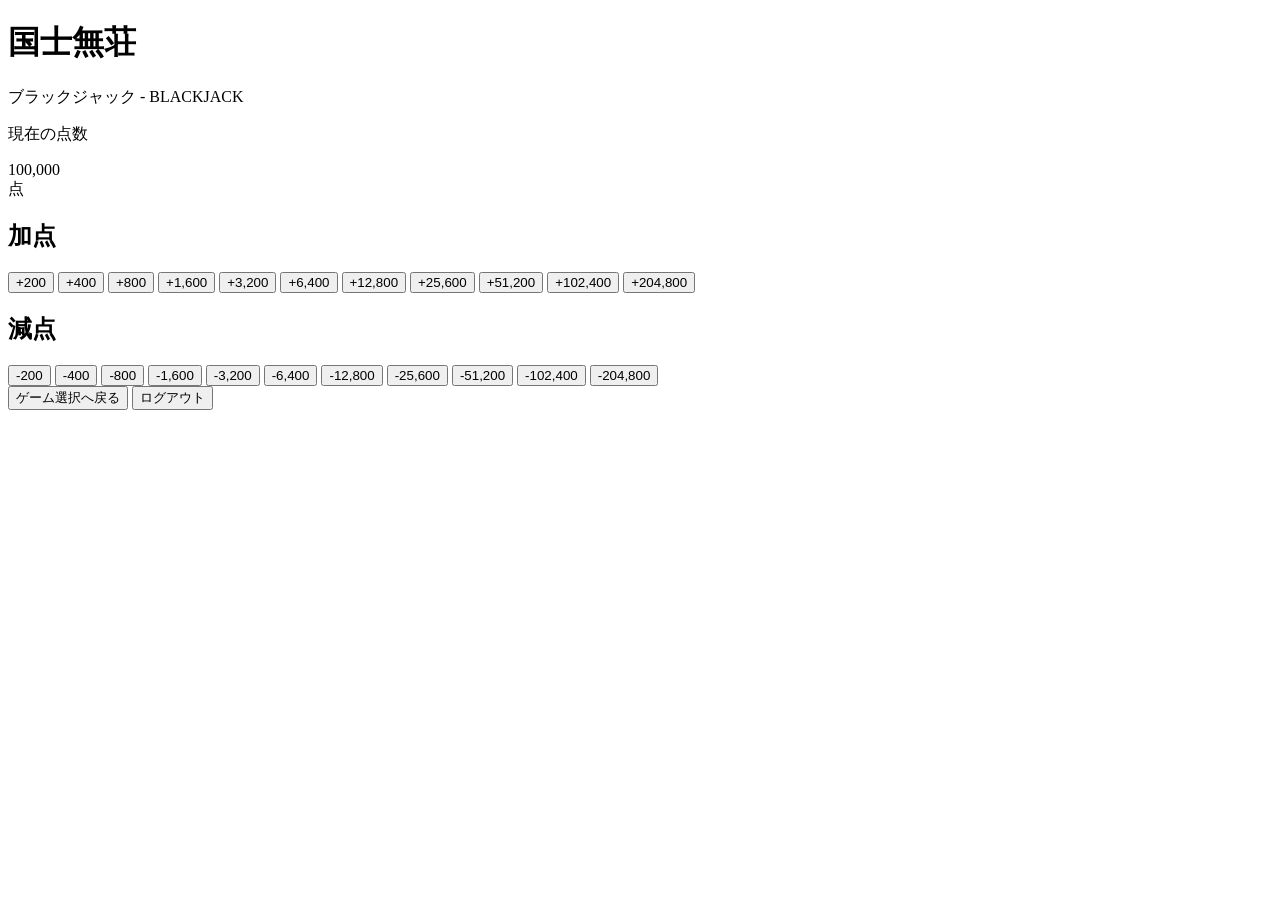
==== blackjack.html @ d01034c5 "Add files via upload" ====
<!DOCTYPE html>
<html lang="ja">
<head>
    <meta charset="UTF-8">
    <title>国士無荘 - ブラックジャック</title>
    <link rel="stylesheet" href="css/style.css">
</head>

<body>

<div class="container">

    <h1>国士無荘</h1>
    <p class="subtitle">ブラックジャック - BLACKJACK</p>

    <div class="score-board">
        <p>現在の点数</p>
        <div id="score">100,000</div>
        <span>点</span>
    </div>

    <h2 class="section-title">加点</h2>

    <div class="score-buttons">
        <button onclick="changeScore(200)">+200</button>
        <button onclick="changeScore(400)">+400</button>
        <button onclick="changeScore(800)">+800</button>
        <button onclick="changeScore(1600)">+1,600</button>
        <button onclick="changeScore(3200)">+3,200</button>
        <button onclick="changeScore(6400)">+6,400</button>
        <button onclick="changeScore(12800)">+12,800</button>
        <button onclick="changeScore(25600)">+25,600</button>
        <button onclick="changeScore(51200)">+51,200</button>
        <button onclick="changeScore(102400)">+102,400</button>
        <button onclick="changeScore(204800)">+204,800</button>
    </div>

    <h2 class="section-title minus-title">減点</h2>

    <div class="score-buttons minus">
        <button onclick="changeScore(-200)">-200</button>
        <button onclick="changeScore(-400)">-400</button>
        <button onclick="changeScore(-800)">-800</button>
        <button onclick="changeScore(-1600)">-1,600</button>
        <button onclick="changeScore(-3200)">-3,200</button>
        <button onclick="changeScore(-6400)">-6,400</button>
        <button onclick="changeScore(-12800)">-12,800</button>
        <button onclick="changeScore(-25600)">-25,600</button>
        <button onclick="changeScore(-51200)">-51,200</button>
        <button onclick="changeScore(-102400)">-102,400</button>
        <button onclick="changeScore(-204800)">-204,800</button>
    </div>

    <button class="back-button" onclick="location.href='games.html'">
        ゲーム選択へ戻る
    </button>

	<button class="logout-button" onclick="location.href='logout.html'">
	    ログアウト
	</button>

</div>

<script src="js/game.js"></script>

</body>
</html>
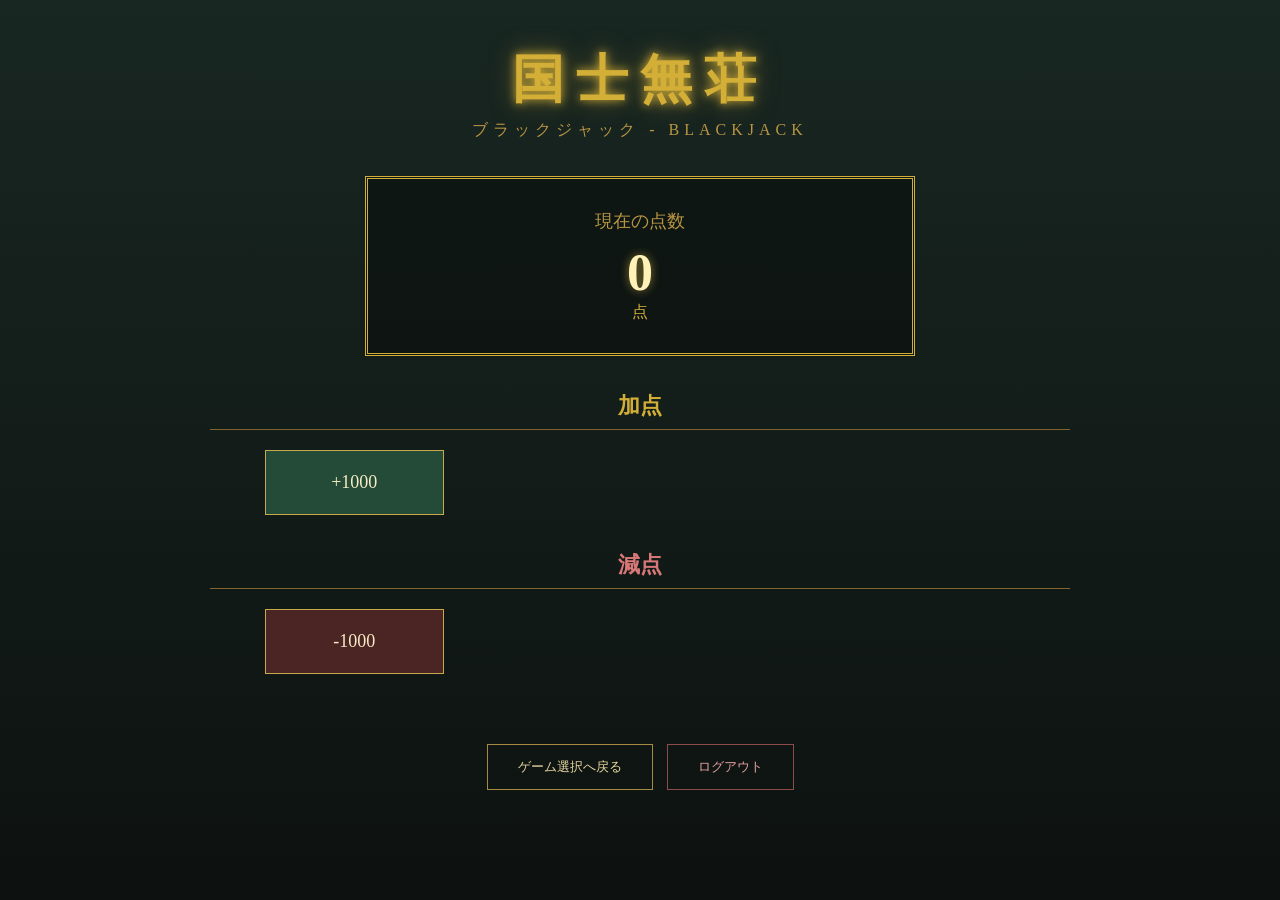
==== commit 7fe2615f: "Add files via upload" ====
--- a/blackjack.html
+++ b/blackjack.html
@@ -22,33 +22,13 @@
     <h2 class="section-title">加点</h2>
 
     <div class="score-buttons">
-        <button onclick="changeScore(200)">+200</button>
-        <button onclick="changeScore(400)">+400</button>
-        <button onclick="changeScore(800)">+800</button>
-        <button onclick="changeScore(1600)">+1,600</button>
-        <button onclick="changeScore(3200)">+3,200</button>
-        <button onclick="changeScore(6400)">+6,400</button>
-        <button onclick="changeScore(12800)">+12,800</button>
-        <button onclick="changeScore(25600)">+25,600</button>
-        <button onclick="changeScore(51200)">+51,200</button>
-        <button onclick="changeScore(102400)">+102,400</button>
-        <button onclick="changeScore(204800)">+204,800</button>
+        <button onclick="changeScore(1000)">+1000</button>
     </div>
 
     <h2 class="section-title minus-title">減点</h2>
 
     <div class="score-buttons minus">
-        <button onclick="changeScore(-200)">-200</button>
-        <button onclick="changeScore(-400)">-400</button>
-        <button onclick="changeScore(-800)">-800</button>
-        <button onclick="changeScore(-1600)">-1,600</button>
-        <button onclick="changeScore(-3200)">-3,200</button>
-        <button onclick="changeScore(-6400)">-6,400</button>
-        <button onclick="changeScore(-12800)">-12,800</button>
-        <button onclick="changeScore(-25600)">-25,600</button>
-        <button onclick="changeScore(-51200)">-51,200</button>
-        <button onclick="changeScore(-102400)">-102,400</button>
-        <button onclick="changeScore(-204800)">-204,800</button>
+        <button onclick="changeScore(-1000)">-1000</button>
     </div>
 
     <button class="back-button" onclick="location.href='games.html'">
--- a/css/style.css
+++ b/css/style.css
@@ -0,0 +1,581 @@
+@charset "UTF-8";
+
+* {
+    box-sizing: border-box;
+}
+
+body {
+    margin: 0;
+    min-height: 100vh;
+
+    background:
+        linear-gradient(
+            rgba(10, 25, 20, 0.94),
+            rgba(5, 10, 8, 0.97)
+        );
+
+    color: #f5e6b3;
+
+    font-family:
+        "Yu Mincho",
+        "Hiragino Mincho ProN",
+        serif;
+
+    text-align: center;
+}
+
+
+/* 全体 */
+
+.container {
+    width: 90%;
+    max-width: 900px;
+
+    margin: 0 auto;
+    padding: 45px 20px 60px;
+}
+
+
+/* タイトル */
+
+h1 {
+    margin: 0;
+
+    color: #d4af37;
+
+    font-size: 52px;
+    letter-spacing: 12px;
+
+    text-shadow:
+        0 0 10px #d4af37,
+        0 0 25px rgba(212, 175, 55, 0.5);
+}
+
+.subtitle {
+    margin-top: 5px;
+
+    color: #b99642;
+
+    font-family: serif;
+
+    letter-spacing: 5px;
+}
+
+
+/* パネル */
+
+.panel {
+    max-width: 500px;
+
+    margin: 50px auto 0;
+    padding: 40px;
+
+    border: 2px solid #b99745;
+
+    background: rgba(15, 25, 20, 0.9);
+
+    box-shadow:
+        0 0 20px rgba(212, 175, 55, 0.2),
+        inset 0 0 30px rgba(0, 0, 0, 0.5);
+}
+
+.panel h2 {
+    color: #d4af37;
+}
+
+
+/* 名前入力 */
+
+.name-input {
+    display: block;
+
+    width: 100%;
+
+    padding: 15px;
+
+    margin: 25px 0;
+
+    color: #fff;
+
+    background: #101815;
+
+    border: 1px solid #b99745;
+
+    font-size: 18px;
+
+    text-align: center;
+}
+
+.name-input:focus {
+    outline: none;
+
+    border-color: #e6c45a;
+
+    box-shadow: 0 0 10px rgba(212, 175, 55, 0.5);
+}
+
+
+/* プレイヤー情報 */
+
+.player-info {
+    display: flex;
+
+    justify-content: space-between;
+
+    max-width: 700px;
+
+    margin: 30px auto;
+
+    padding: 15px 25px;
+
+    border-bottom: 1px solid #8f7130;
+
+    color: #d4af37;
+
+    font-size: 18px;
+}
+
+
+/* ゲーム選択 */
+
+.game-menu {
+    display: grid;
+
+    grid-template-columns:
+        repeat(3, 1fr);
+
+    gap: 20px;
+
+    margin-top: 40px;
+}
+
+.game-button {
+    min-height: 200px;
+
+    color: #f5e6b3;
+
+    background:
+        linear-gradient(
+            145deg,
+            #611f1f,
+            #321313
+        );
+
+    border: 2px solid #c9a84e;
+
+    cursor: pointer;
+
+    transition: 0.25s;
+
+    font-family: inherit;
+}
+
+.game-button span {
+    display: block;
+
+    margin-bottom: 15px;
+
+    color: #d4af37;
+
+    font-size: 45px;
+}
+
+.game-button strong {
+    display: block;
+
+    font-size: 22px;
+}
+
+.game-button small {
+    display: block;
+
+    margin-top: 10px;
+
+    color: #b99642;
+
+    letter-spacing: 2px;
+}
+
+.game-button:hover {
+    transform: translateY(-5px);
+
+    background:
+        linear-gradient(
+            145deg,
+            #812b2b,
+            #461616
+        );
+
+    box-shadow:
+        0 0 20px rgba(212, 175, 55, 0.4);
+}
+
+
+/* 点数表示 */
+
+.score-board {
+    margin: 35px auto;
+
+    padding: 30px;
+
+    max-width: 550px;
+
+    border: 3px double #d4af37;
+
+    background: rgba(0, 0, 0, 0.35);
+}
+
+.score-board p {
+    margin: 0 0 10px;
+
+    color: #b99642;
+
+    font-size: 18px;
+}
+
+.score-board #score {
+    color: #fff2b8;
+
+    font-family: Georgia, serif;
+
+    font-size: 52px;
+
+    font-weight: bold;
+
+    text-shadow:
+        0 0 10px rgba(255, 215, 80, 0.5);
+}
+
+.score-board span {
+    color: #d4af37;
+}
+
+
+/* セクションタイトル */
+
+.section-title {
+    margin-top: 35px;
+
+    color: #d4af37;
+
+    font-size: 22px;
+
+    border-bottom: 1px solid #80652e;
+
+    padding-bottom: 8px;
+}
+
+.minus-title {
+    color: #d87878;
+}
+
+
+/* =========================
+   点数ボタン
+========================= */
+
+.score-buttons {
+
+    display: grid;
+
+    grid-template-columns: repeat(4, 1fr);
+
+    gap: 12px;
+
+    max-width: 750px;
+
+    margin: 20px auto 35px;
+
+}
+
+
+/* ロン・ツモのタイトル */
+
+.score-buttons .section-title {
+
+    grid-column: 1 / -1;
+
+    margin: 15px 0 5px;
+
+    padding-bottom: 8px;
+
+}
+
+
+/* 点数ボタン */
+
+.score-buttons button {
+
+    width: 100%;
+
+    min-height: 65px;
+
+    padding: 10px 5px;
+
+    color: #f8edc5;
+
+    background: #234b37;
+
+    border: 1px solid #c7a84a;
+
+    font-family: Georgia, serif;
+
+    font-size: 18px;
+
+    cursor: pointer;
+
+    transition: 0.2s;
+
+}
+
+
+/* マイナスボタン */
+
+.score-buttons.minus button {
+
+    background: #4b2424;
+
+}
+
+
+.score-buttons button:hover {
+
+    background: #356d50;
+
+    box-shadow:
+        0 0 10px rgba(212, 175, 55, 0.4);
+
+}
+
+
+.score-buttons.minus button:hover {
+
+    background: #713434;
+
+}
+
+
+/* スマホ */
+
+@media (max-width: 700px) {
+
+    .score-buttons {
+
+        grid-template-columns: repeat(2, 1fr);
+
+        gap: 10px;
+
+    }
+
+    .score-buttons button {
+
+        min-height: 60px;
+
+        font-size: 16px;
+
+    }
+
+}
+
+
+/* メインボタン */
+
+.main-button {
+    width: 100%;
+
+    padding: 17px;
+
+    color: #211708;
+
+    background:
+        linear-gradient(
+            #e5c45a,
+            #a47b21
+        );
+
+    border: none;
+
+    font-family: inherit;
+
+    font-size: 18px;
+
+    font-weight: bold;
+
+    cursor: pointer;
+
+    transition: 0.2s;
+}
+
+.main-button:hover {
+    box-shadow:
+        0 0 20px rgba(212, 175, 55, 0.6);
+}
+
+
+/* 戻るボタン */
+
+.back-button,
+.logout-button {
+    margin-top: 35px;
+
+    padding: 13px 30px;
+
+    color: #e8d7a0;
+
+    background: transparent;
+
+    border: 1px solid #a68a42;
+
+    font-family: inherit;
+
+    cursor: pointer;
+}
+
+.back-button:hover {
+    background: #283a30;
+}
+
+
+/* ログアウト */
+
+.logout-button {
+    margin-left: 10px;
+
+    color: #e6a0a0;
+
+    border-color: #8d4c4c;
+}
+
+.logout-button:hover {
+    background: #4a2222;
+}
+
+
+/* スマホ対応 */
+
+@media (max-width: 700px) {
+
+    h1 {
+        font-size: 40px;
+    }
+
+    .game-menu {
+        grid-template-columns: 1fr;
+    }
+
+    .score-buttons {
+        grid-template-columns:
+            repeat(2, 1fr);
+    }
+
+    .player-info {
+        flex-direction: column;
+
+        gap: 10px;
+    }
+}
+/* =========================
+   MASTER RECORD
+========================= */
+
+#records {
+    max-width: 750px;
+    margin: 20px auto;
+}
+
+.record-card {
+    display: grid;
+
+    grid-template-columns:
+        60px 1fr 180px;
+
+    grid-template-rows:
+        auto auto;
+
+    gap: 5px;
+
+    margin: 15px 0;
+    padding: 18px 20px;
+
+    background:
+        linear-gradient(
+            135deg,
+            #18271f,
+            #0d1712
+        );
+
+    border: 1px solid #a98a3f;
+
+    box-shadow:
+        0 0 10px rgba(0, 0, 0, 0.4);
+
+    text-align: left;
+}
+
+.record-number {
+    grid-row: span 2;
+
+    color: #a98a3f;
+
+    font-size: 20px;
+
+    display: flex;
+    align-items: center;
+}
+
+.record-name {
+    color: #f1dfaa;
+
+    font-size: 20px;
+}
+
+.record-score {
+    grid-column: 3;
+    grid-row: 1 / span 2;
+
+    color: #e5c65c;
+
+    font-family: Georgia, serif;
+
+    font-size: 25px;
+    font-weight: bold;
+
+    display: flex;
+    align-items: center;
+    justify-content: center;
+}
+
+.record-date {
+    color: #8f8a76;
+
+    font-size: 12px;
+}
+
+
+/* ログアウト画面 */
+
+.logout-message {
+    color: #cbbf99;
+
+    line-height: 2;
+
+    margin: 20px 0;
+}
+
+
+@media (max-width: 600px) {
+
+    .record-card {
+        grid-template-columns: 45px 1fr;
+    }
+
+    .record-score {
+        grid-column: 2;
+        grid-row: 2;
+
+        justify-content: flex-start;
+
+        font-size: 20px;
+    }
+
+}
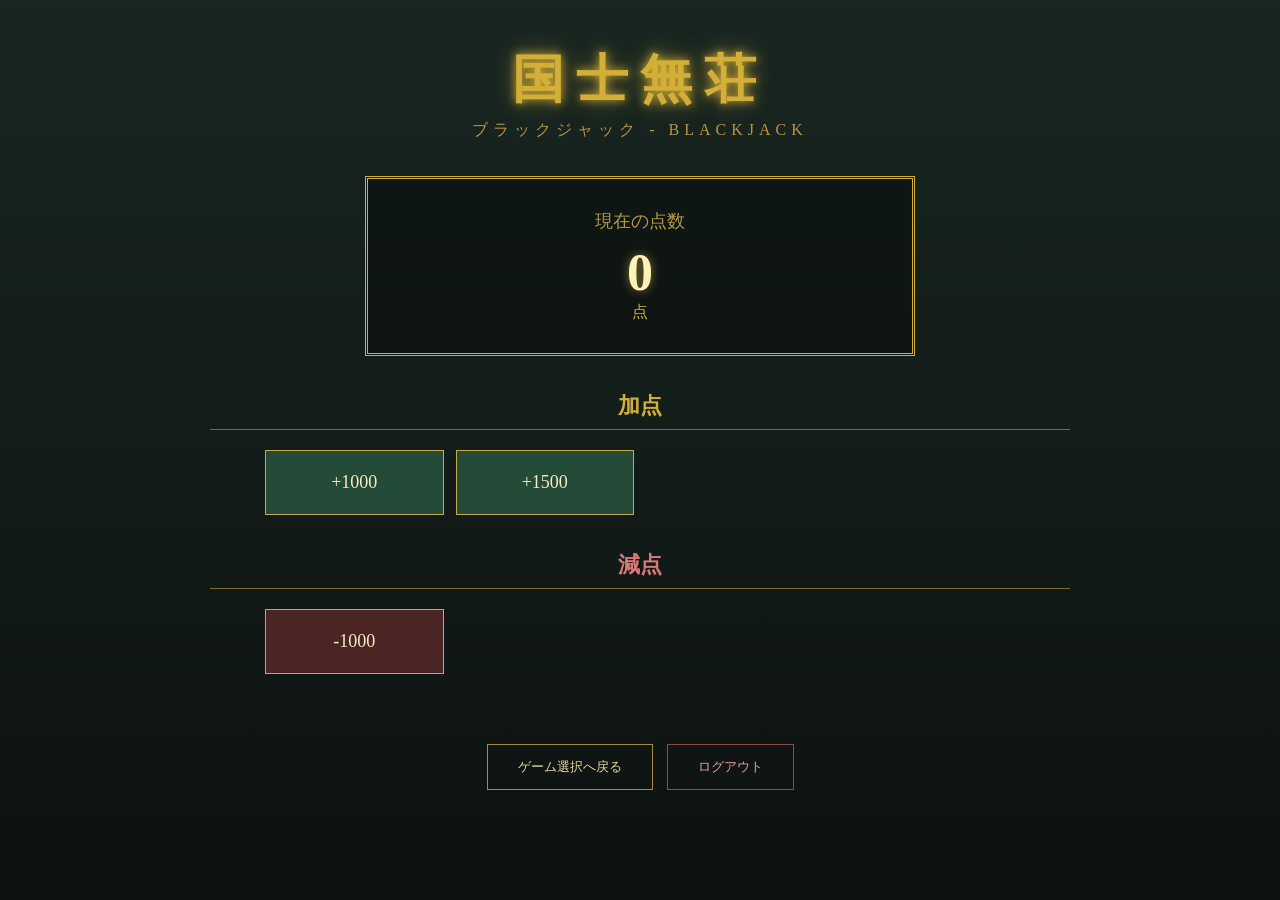
==== commit 78b9a29a: "Add files via upload" ====
--- a/blackjack.html
+++ b/blackjack.html
@@ -23,6 +23,7 @@
 
     <div class="score-buttons">
         <button onclick="changeScore(1000)">+1000</button>
+		<button onclick="changeScore(1500)">+1500</button>
     </div>
 
     <h2 class="section-title minus-title">減点</h2>
